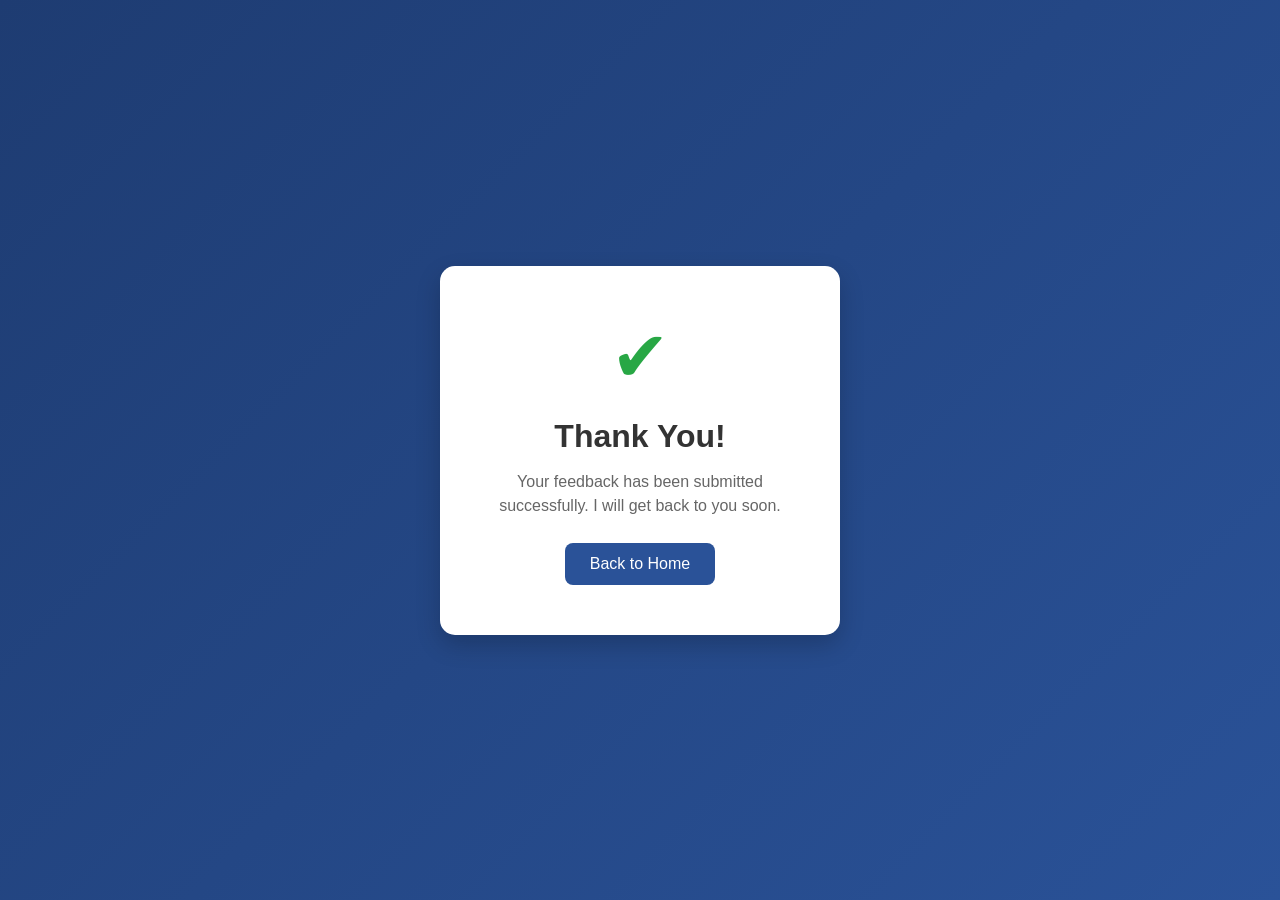
==== submit.html @ e8754a1c "Updated Projects Section" ====
<!DOCTYPE html>
<html lang="en">
<head>
  <meta charset="UTF-8">
  <meta name="viewport" content="width=device-width, initial-scale=1.0">
  <title>Thank You</title>

  <style>
    *{
      margin: 0;
      padding: 0;
      box-sizing: border-box;
      font-family: Arial, sans-serif;
    }

    body{
      height: 100vh;
      display: flex;
      justify-content: center;
      align-items: center;
      background: linear-gradient(135deg, #1e3c72, #2a5298);
    }

    .thankyou-box{
      background: white;
      padding: 50px 40px;
      border-radius: 15px;
      text-align: center;
      width: 400px;
      box-shadow: 0 10px 25px rgba(0,0,0,0.2);
    }

    .check-icon{
      font-size: 70px;
      color: #28a745;
      margin-bottom: 20px;
    }

    h1{
      color: #333;
      margin-bottom: 15px;
    }

    p{
      color: #666;
      font-size: 16px;
      margin-bottom: 25px;
      line-height: 1.5;
    }

    .home-btn{
      display: inline-block;
      padding: 12px 25px;
      background: #2a5298;
      color: white;
      text-decoration: none;
      border-radius: 8px;
      transition: 0.3s;
    }

    .home-btn:hover{
      background: #1e3c72;
    }
  </style>
</head>

<body>

  <div class="thankyou-box">
    <div class="check-icon">✔</div>

    <h1>Thank You!</h1>

    <p>
      Your feedback has been submitted successfully.
      I will get back to you soon.
    </p>

    <a href="index.html" class="home-btn">
      Back to Home
    </a>
  </div>

</body>
</html>
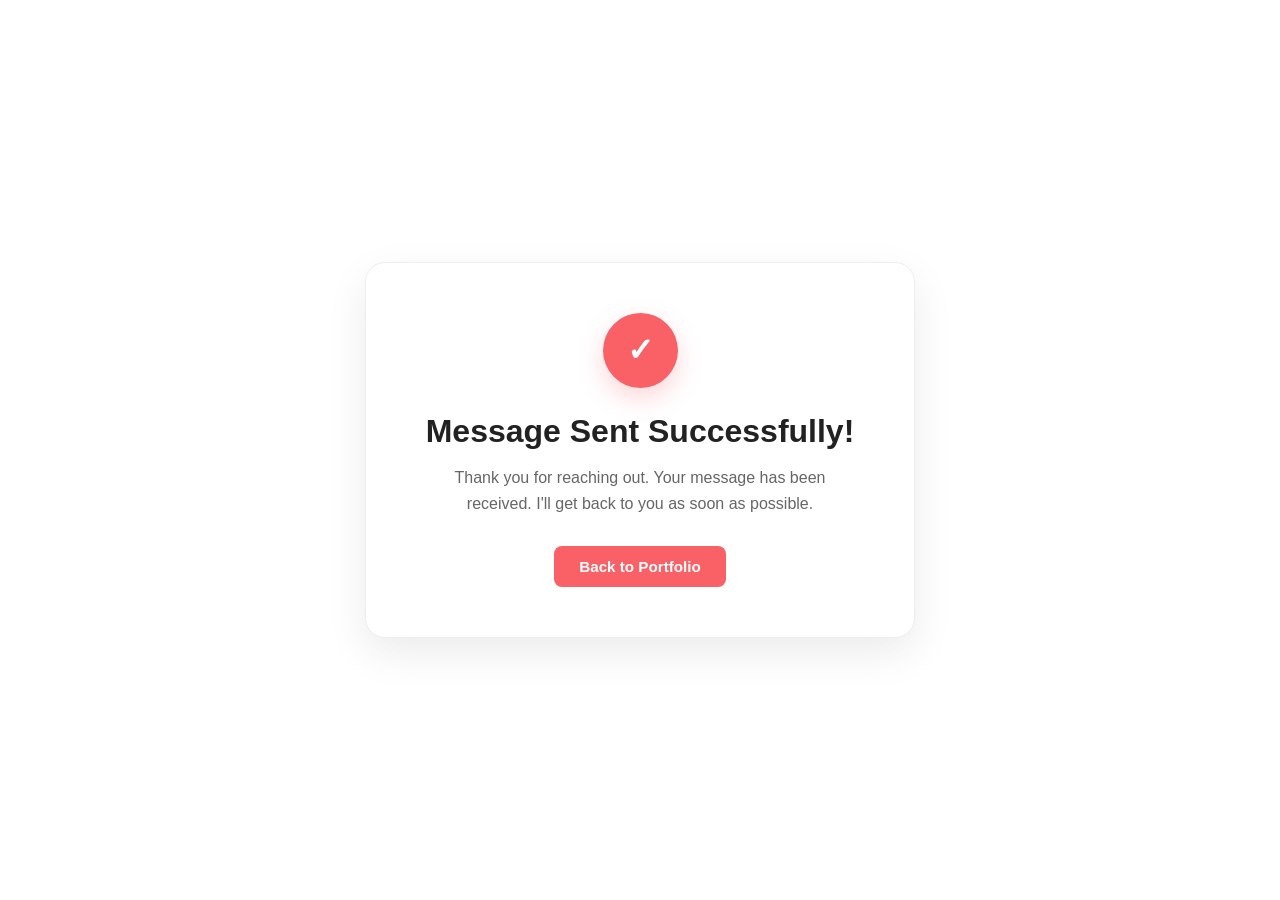
==== commit 9567e06f: "Initial Commit" ====
--- a/submit.html
+++ b/submit.html
@@ -1,85 +1,196 @@
 <!DOCTYPE html>
 <html lang="en">
+
 <head>
   <meta charset="UTF-8">
+
   <meta name="viewport" content="width=device-width, initial-scale=1.0">
-  <title>Thank You</title>
+
+  <title>Message Sent | Kul Bakshi</title>
 
   <style>
-    *{
+    /* =========================
+       Global Styles
+    ========================= */
+
+    * {
       margin: 0;
       padding: 0;
       box-sizing: border-box;
-      font-family: Arial, sans-serif;
     }
 
-    body{
-      height: 100vh;
+    body {
+      min-height: 100vh;
+
       display: flex;
+      align-items: center;
       justify-content: center;
-      align-items: center;
-      background: linear-gradient(135deg, #1e3c72, #2a5298);
+
+      padding: 20px;
+
+      font-family: Arial, Helvetica, sans-serif;
+
+      background: #ffffff;
+      color: #222222;
     }
 
-    .thankyou-box{
-      background: white;
+
+    /* =========================
+       Success Container
+    ========================= */
+
+    .success-container {
+      width: 100%;
+      max-width: 550px;
+
       padding: 50px 40px;
-      border-radius: 15px;
+
       text-align: center;
-      width: 400px;
-      box-shadow: 0 10px 25px rgba(0,0,0,0.2);
+
+      background: #ffffff;
+
+      border: 1px solid #eeeeee;
+      border-radius: 20px;
+
+      box-shadow:
+        0 15px 40px rgba(0, 0, 0, 0.08);
     }
 
-    .check-icon{
-      font-size: 70px;
-      color: #28a745;
-      margin-bottom: 20px;
+
+    /* =========================
+       Success Icon
+    ========================= */
+
+    .success-icon {
+      width: 75px;
+      height: 75px;
+
+      margin: 0 auto 25px;
+
+      display: flex;
+      align-items: center;
+      justify-content: center;
+
+      color: #ffffff;
+
+      background: #f96167;
+
+      border-radius: 50%;
+
+      font-size: 2rem;
+      font-weight: bold;
+
+      box-shadow:
+        0 10px 25px rgba(249, 97, 103, 0.25);
     }
 
-    h1{
-      color: #333;
+
+    /* =========================
+       Heading
+    ========================= */
+
+    .success-container h1 {
       margin-bottom: 15px;
+
+      font-size: 2rem;
+      font-weight: 700;
+
+      color: #222222;
     }
 
-    p{
-      color: #666;
-      font-size: 16px;
-      margin-bottom: 25px;
-      line-height: 1.5;
+
+    /* =========================
+       Message
+    ========================= */
+
+    .success-container p {
+      max-width: 420px;
+
+      margin: 0 auto 30px;
+
+      color: #666666;
+
+      font-size: 1rem;
+      line-height: 1.6;
     }
 
-    .home-btn{
-      display: inline-block;
+
+    /* =========================
+       Back Button
+    ========================= */
+
+    .back-btn {
+      display: inline-flex;
+      align-items: center;
+      justify-content: center;
+
       padding: 12px 25px;
-      background: #2a5298;
-      color: white;
+
+      color: #ffffff;
+      background: #f96167;
+
+      border-radius: 8px;
+
+      font-size: 0.95rem;
+      font-weight: 600;
+
       text-decoration: none;
-      border-radius: 8px;
-      transition: 0.3s;
+
+      transition: all 0.3s ease;
     }
 
-    .home-btn:hover{
-      background: #1e3c72;
+    .back-btn:hover {
+      background: #e84f56;
+
+      transform: translateY(-2px);
+
+      box-shadow:
+        0 8px 20px rgba(249, 97, 103, 0.25);
+    }
+
+
+    /* =========================
+       Responsive Design
+    ========================= */
+
+    @media (max-width: 500px) {
+
+      .success-container {
+        padding: 40px 25px;
+      }
+
+      .success-container h1 {
+        font-size: 1.6rem;
+      }
+
+      .success-container p {
+        font-size: 0.9rem;
+      }
+
     }
   </style>
 </head>
 
 <body>
+  <main class="success-container">
 
-  <div class="thankyou-box">
-    <div class="check-icon">✔</div>
+    <div class="success-icon">
+      ✓
+    </div>
 
-    <h1>Thank You!</h1>
+    <h1>Message Sent Successfully!</h1>
 
     <p>
-      Your feedback has been submitted successfully.
-      I will get back to you soon.
+      Thank you for reaching out. Your message has been received.
+      I'll get back to you as soon as possible.
     </p>
 
-    <a href="index.html" class="home-btn">
-      Back to Home
+    <a href="index.html" class="back-btn">
+      Back to Portfolio
     </a>
-  </div>
+
+  </main>
 
 </body>
+
 </html>
